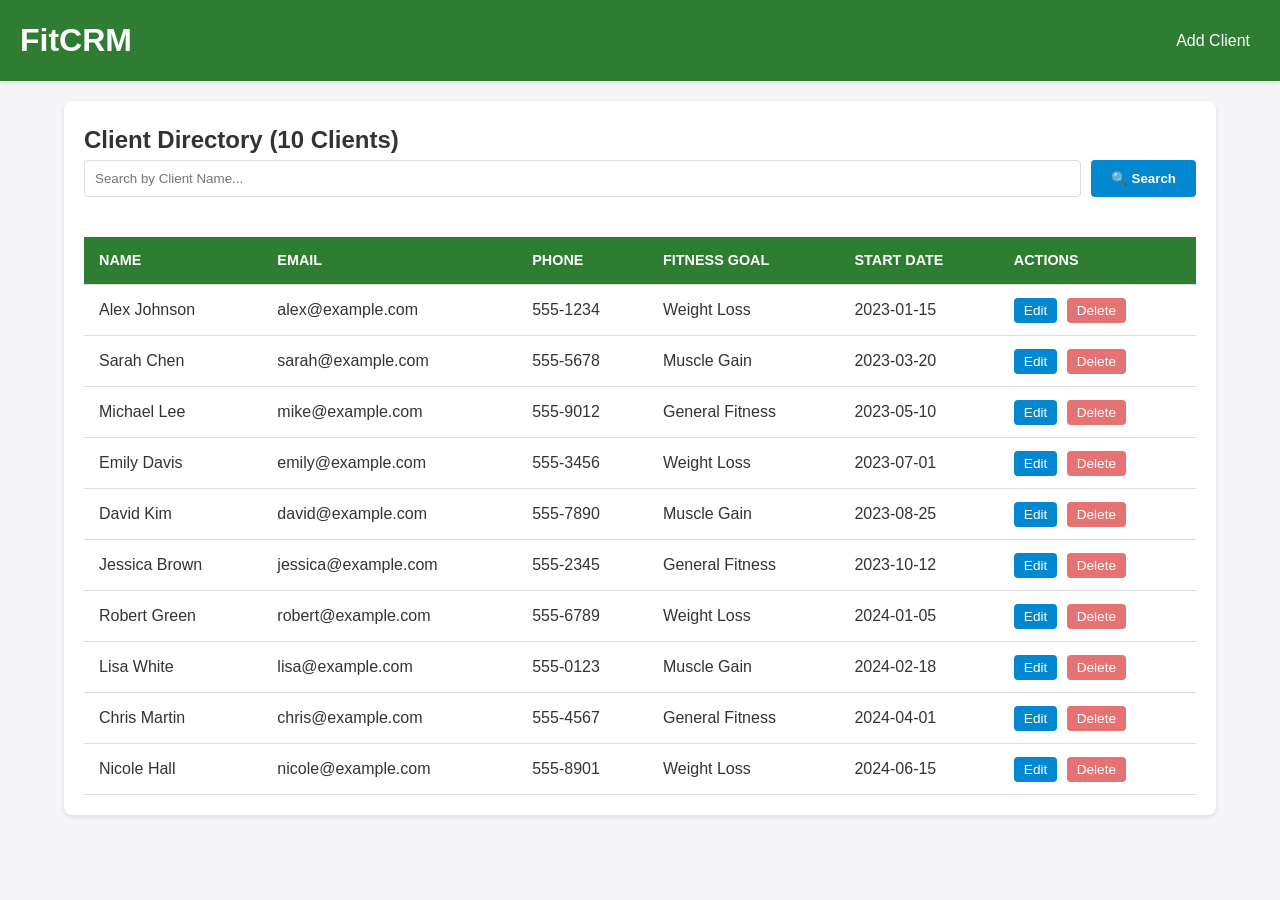
==== client-list.html @ e148c896 "Add files via upload" ====
<!DOCTYPE html>
<html lang="en">
<head>
    <meta charset="UTF-8">
    <meta name="viewport" content="width=device-width, initial-scale=1.0">
    <title>FitCRM - Client List</title>
    <link rel="stylesheet" href="css/styles.css">
</head>
<body>
    <header class="navbar">
        <h1><a href="index.html">FitCRM</a></h1>
        <nav>
            <a href="client-form.html">Add Client</a>
        </nav>
    </header>
    <main class="container">
        <h2>Client Directory (10 Clients)</h2>
        
        <div class="search-bar">
            <input type="text" id="clientSearch" placeholder="Search by Client Name...">
            <button class="button secondary">🔍 Search</button>
        </div>

        <div class="client-table-wrapper">
            <table>
                <thead>
                    <tr>
                        <th>Name</th>
                        <th>Email</th>
                        <th class="hide-on-mobile">Phone</th>
                        <th class="hide-on-mobile">Fitness Goal</th>
                        <th class="hide-on-mobile">Start Date</th>
                        <th>Actions</th>
                    </tr>
                </thead>
                <tbody>
                    <tr>
                        <td>Alex Johnson</td>
                        <td>alex@example.com</td>
                        <td class="hide-on-mobile">555-1234</td>
                        <td class="hide-on-mobile">Weight Loss</td>
                        <td class="hide-on-mobile">2023-01-15</td>
                        <td>
                            <button class="action-edit">Edit</button>
                            <button class="action-delete">Delete</button>
                        </td>
                    </tr>
                    <tr>
                        <td>Sarah Chen</td>
                        <td>sarah@example.com</td>
                        <td class="hide-on-mobile">555-5678</td>
                        <td class="hide-on-mobile">Muscle Gain</td>
                        <td class="hide-on-mobile">2023-03-20</td>
                        <td>
                            <button class="action-edit">Edit</button>
                            <button class="action-delete">Delete</button>
                        </td>
                    </tr>
                    <tr>
                        <td>Michael Lee</td>
                        <td>mike@example.com</td>
                        <td class="hide-on-mobile">555-9012</td>
                        <td class="hide-on-mobile">General Fitness</td>
                        <td class="hide-on-mobile">2023-05-10</td>
                        <td>
                            <button class="action-edit">Edit</button>
                            <button class="action-delete">Delete</button>
                        </td>
                    </tr>
                    <tr>
                        <td>Emily Davis</td>
                        <td>emily@example.com</td>
                        <td class="hide-on-mobile">555-3456</td>
                        <td class="hide-on-mobile">Weight Loss</td>
                        <td class="hide-on-mobile">2023-07-01</td>
                        <td>
                            <button class="action-edit">Edit</button>
                            <button class="action-delete">Delete</button>
                        </td>
                    </tr>
                    <tr>
                        <td>David Kim</td>
                        <td>david@example.com</td>
                        <td class="hide-on-mobile">555-7890</td>
                        <td class="hide-on-mobile">Muscle Gain</td>
                        <td class="hide-on-mobile">2023-08-25</td>
                        <td>
                            <button class="action-edit">Edit</button>
                            <button class="action-delete">Delete</button>
                        </td>
                    </tr>
                    <tr>
                        <td>Jessica Brown</td>
                        <td>jessica@example.com</td>
                        <td class="hide-on-mobile">555-2345</td>
                        <td class="hide-on-mobile">General Fitness</td>
                        <td class="hide-on-mobile">2023-10-12</td>
                        <td>
                            <button class="action-edit">Edit</button>
                            <button class="action-delete">Delete</button>
                        </td>
                    </tr>
                    <tr>
                        <td>Robert Green</td>
                        <td>robert@example.com</td>
                        <td class="hide-on-mobile">555-6789</td>
                        <td class="hide-on-mobile">Weight Loss</td>
                        <td class="hide-on-mobile">2024-01-05</td>
                        <td>
                            <button class="action-edit">Edit</button>
                            <button class="action-delete">Delete</button>
                        </td>
                    </tr>
                    <tr>
                        <td>Lisa White</td>
                        <td>lisa@example.com</td>
                        <td class="hide-on-mobile">555-0123</td>
                        <td class="hide-on-mobile">Muscle Gain</td>
                        <td class="hide-on-mobile">2024-02-18</td>
                        <td>
                            <button class="action-edit">Edit</button>
                            <button class="action-delete">Delete</button>
                        </td>
                    </tr>
                    <tr>
                        <td>Chris Martin</td>
                        <td>chris@example.com</td>
                        <td class="hide-on-mobile">555-4567</td>
                        <td class="hide-on-mobile">General Fitness</td>
                        <td class="hide-on-mobile">2024-04-01</td>
                        <td>
                            <button class="action-edit">Edit</button>
                            <button class="action-delete">Delete</button>
                        </td>
                    </tr>
                    <tr>
                        <td>Nicole Hall</td>
                        <td>nicole@example.com</td>
                        <td class="hide-on-mobile">555-8901</td>
                        <td class="hide-on-mobile">Weight Loss</td>
                        <td class="hide-on-mobile">2024-06-15</td>
                        <td>
                            <button class="action-edit">Edit</button>
                            <button class="action-delete">Delete</button>
                        </td>
                    </tr>
                </tbody>
            </table>
        </div>
    </main>
</body>
</html>
---- css/styles.css ----
/* Basic Reset and Variables */
:root {
    --primary-color: #2e7d32; /* A shade of green for fitness vibe */
    --secondary-color: #0288d1; /* A shade of blue */
    --background-color: #f4f4f9;
    --text-color: #333;
    --light-border: #ddd;
    --shadow: 0 2px 4px rgba(0,0,0,0.1);
}

* {
    box-sizing: border-box;
    margin: 0;
    padding: 0;
}

body {
    font-family: Arial, sans-serif;
    line-height: 1.6;
    color: var(--text-color);
    background-color: var(--background-color);
}

/* --- Layout and Containers --- */
.container {
    width: 90%;
    max-width: 1200px;
    margin: 20px auto;
    padding: 20px;
    background-color: white;
    border-radius: 8px;
    box-shadow: var(--shadow);
}

.centered-nav {
    text-align: center;
    padding: 40px;
}

/* --- Navigation Bar --- */
.navbar {
    background-color: var(--primary-color);
    color: white;
    padding: 15px 20px;
    display: flex;
    justify-content: space-between;
    align-items: center;
    box-shadow: var(--shadow);
}

.navbar h1 a {
    color: white;
    text-decoration: none;
}

.navbar nav a {
    color: white;
    text-decoration: none;
    padding: 5px 10px;
    border-radius: 4px;
    transition: background-color 0.3s;
}

.navbar nav a:hover {
    background-color: rgba(255, 255, 255, 0.2);
}

/* --- Buttons --- */
.button {
    display: inline-block;
    padding: 10px 20px;
    border: none;
    border-radius: 4px;
    cursor: pointer;
    text-decoration: none;
    font-weight: bold;
    transition: background-color 0.3s, opacity 0.3s;
    text-align: center;
}

.primary {
    background-color: var(--primary-color);
    color: white;
}

.primary:hover {
    background-color: #388e3c; /* Darker primary */
}

.secondary {
    background-color: var(--secondary-color);
    color: white;
}

.secondary:hover {
    background-color: #0277bd; /* Darker secondary */
}

.action-button {
    width: 100%;
    margin-top: 20px;
    font-size: 1.1em;
}

.main-navigation a {
    margin: 10px;
}

/* --- Form Styling (Flexbox/Grid for Layout) --- */
.client-form {
    padding: 20px 0;
}

.form-grid {
    /* Use CSS Grid for the two-column layout on desktop */
    display: grid;
    grid-template-columns: repeat(2, 1fr);
    gap: 20px;
}

.form-group {
    display: flex;
    flex-direction: column;
}

.form-group label {
    margin-bottom: 5px;
    font-weight: bold;
}

.form-group input,
.form-group select {
    padding: 10px;
    border: 1px solid var(--light-border);
    border-radius: 4px;
    font-size: 1em;
}

.large-group {
    /* Make the 'Fitness Goal' span across the full width */
    grid-column: 1 / -1;
}


/* --- Client List (Table Styling) --- */
.client-table-wrapper {
    overflow-x: auto; /* Allows horizontal scrolling on small screens */
}

table {
    width: 100%;
    border-collapse: collapse;
    margin-top: 20px;
}

th, td {
    padding: 12px 15px;
    text-align: left;
    border-bottom: 1px solid var(--light-border);
}

th {
    background-color: var(--primary-color);
    color: white;
    font-weight: bold;
    text-transform: uppercase;
    font-size: 0.9em;
}

tbody tr:hover {
    background-color: #e8f5e9; /* Light green hover effect */
}

/* Action Buttons in Table */
td button {
    padding: 5px 10px;
    margin-right: 5px;
    border: none;
    border-radius: 4px;
    cursor: pointer;
    font-size: 0.85em;
}

.action-edit {
    background-color: var(--secondary-color);
    color: white;
}

.action-delete {
    background-color: #e57373; /* Light red */
    color: white;
}

/* Search Bar (Flexbox) */
.search-bar {
    display: flex;
    gap: 10px;
    margin-bottom: 20px;
    align-items: stretch;
}

.search-bar input {
    flex-grow: 1;
    padding: 10px;
    border: 1px solid var(--light-border);
    border-radius: 4px;
}


/* --- Responsive Design (Media Queries) --- */

/* Mobile view (screens up to 768px) */
@media (max-width: 768px) {
    
    .container {
        width: 100%;
        margin: 0;
        border-radius: 0;
        box-shadow: none;
        padding: 10px;
    }

    /* Forms: Stack columns vertically */
    .form-grid {
        grid-template-columns: 1fr;
    }
    
    .large-group {
        grid-column: 1 / 1; /* Reset to single column */
    }

    /* Table: Hide less crucial columns */
    .hide-on-mobile {
        display: none;
    }

    /* Table Actions: Make buttons full width if necessary, or stack them */
    td button {
        display: block;
        width: 100%;
        margin: 5px 0;
    }
    
    /* Search Bar: Stack input and button */
    .search-bar {
        flex-direction: column;
    }
}

/* Small adjustments for very small screens (phones) */
@media (max-width: 480px) {
    .navbar {
        flex-direction: column;
        text-align: center;
        padding: 10px;
    }
    .navbar nav {
        margin-top: 10px;
    }
    
    /* Ensure the table is still readable */
    th, td {
        padding: 8px 10px;
    }
}
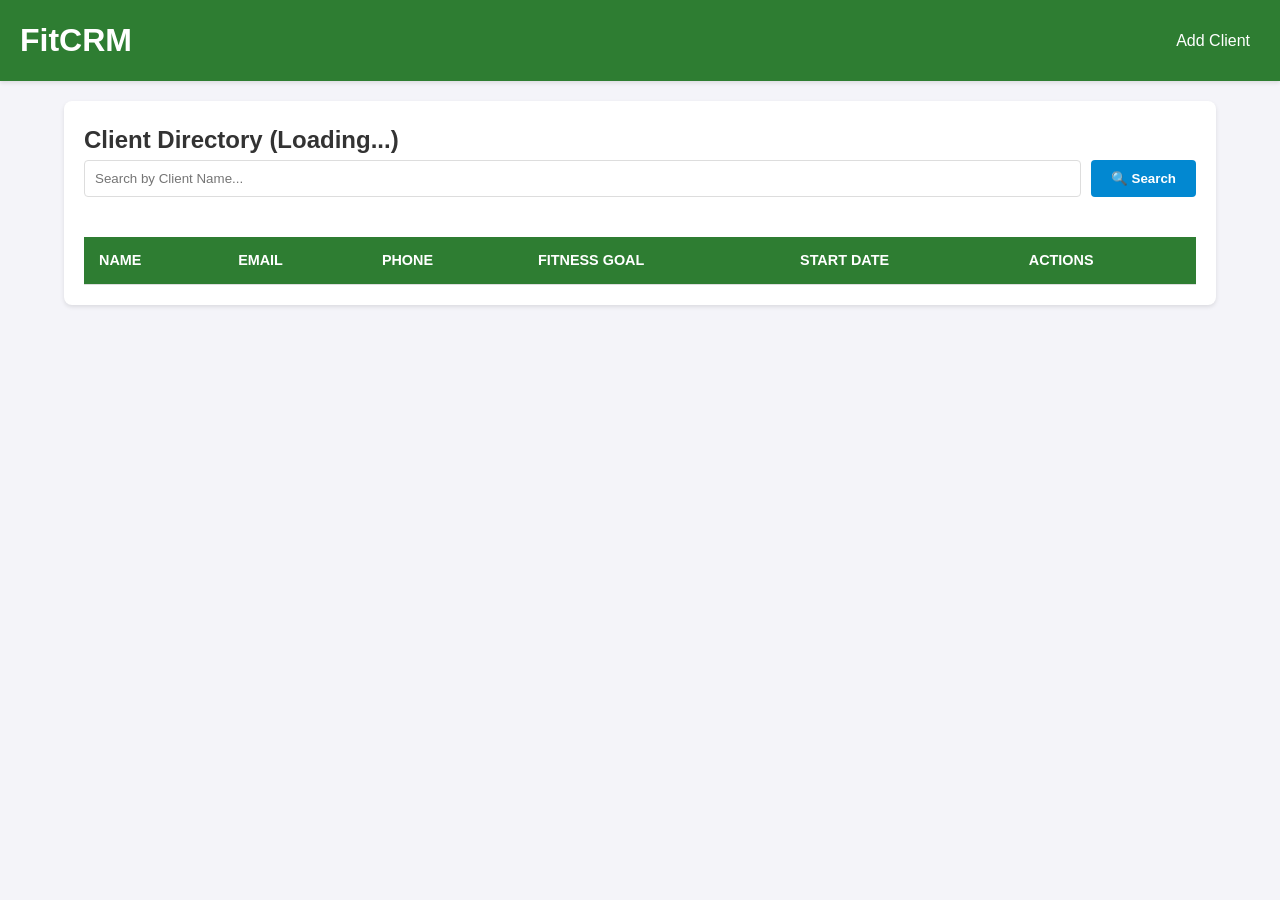
==== commit 894d92d9: "Update client-list.html" ====
--- a/client-list.html
+++ b/client-list.html
@@ -14,11 +14,11 @@
         </nav>
     </header>
     <main class="container">
-        <h2>Client Directory (10 Clients)</h2>
+        <h2>Client Directory (Loading...)</h2> 
         
         <div class="search-bar">
             <input type="text" id="clientSearch" placeholder="Search by Client Name...">
-            <button class="button secondary">🔍 Search</button>
+            <button class="button secondary" id="searchButton">🔍 Search</button>
         </div>
 
         <div class="client-table-wrapper">
@@ -33,120 +33,11 @@
                         <th>Actions</th>
                     </tr>
                 </thead>
-                <tbody>
-                    <tr>
-                        <td>Alex Johnson</td>
-                        <td>alex@example.com</td>
-                        <td class="hide-on-mobile">555-1234</td>
-                        <td class="hide-on-mobile">Weight Loss</td>
-                        <td class="hide-on-mobile">2023-01-15</td>
-                        <td>
-                            <button class="action-edit">Edit</button>
-                            <button class="action-delete">Delete</button>
-                        </td>
-                    </tr>
-                    <tr>
-                        <td>Sarah Chen</td>
-                        <td>sarah@example.com</td>
-                        <td class="hide-on-mobile">555-5678</td>
-                        <td class="hide-on-mobile">Muscle Gain</td>
-                        <td class="hide-on-mobile">2023-03-20</td>
-                        <td>
-                            <button class="action-edit">Edit</button>
-                            <button class="action-delete">Delete</button>
-                        </td>
-                    </tr>
-                    <tr>
-                        <td>Michael Lee</td>
-                        <td>mike@example.com</td>
-                        <td class="hide-on-mobile">555-9012</td>
-                        <td class="hide-on-mobile">General Fitness</td>
-                        <td class="hide-on-mobile">2023-05-10</td>
-                        <td>
-                            <button class="action-edit">Edit</button>
-                            <button class="action-delete">Delete</button>
-                        </td>
-                    </tr>
-                    <tr>
-                        <td>Emily Davis</td>
-                        <td>emily@example.com</td>
-                        <td class="hide-on-mobile">555-3456</td>
-                        <td class="hide-on-mobile">Weight Loss</td>
-                        <td class="hide-on-mobile">2023-07-01</td>
-                        <td>
-                            <button class="action-edit">Edit</button>
-                            <button class="action-delete">Delete</button>
-                        </td>
-                    </tr>
-                    <tr>
-                        <td>David Kim</td>
-                        <td>david@example.com</td>
-                        <td class="hide-on-mobile">555-7890</td>
-                        <td class="hide-on-mobile">Muscle Gain</td>
-                        <td class="hide-on-mobile">2023-08-25</td>
-                        <td>
-                            <button class="action-edit">Edit</button>
-                            <button class="action-delete">Delete</button>
-                        </td>
-                    </tr>
-                    <tr>
-                        <td>Jessica Brown</td>
-                        <td>jessica@example.com</td>
-                        <td class="hide-on-mobile">555-2345</td>
-                        <td class="hide-on-mobile">General Fitness</td>
-                        <td class="hide-on-mobile">2023-10-12</td>
-                        <td>
-                            <button class="action-edit">Edit</button>
-                            <button class="action-delete">Delete</button>
-                        </td>
-                    </tr>
-                    <tr>
-                        <td>Robert Green</td>
-                        <td>robert@example.com</td>
-                        <td class="hide-on-mobile">555-6789</td>
-                        <td class="hide-on-mobile">Weight Loss</td>
-                        <td class="hide-on-mobile">2024-01-05</td>
-                        <td>
-                            <button class="action-edit">Edit</button>
-                            <button class="action-delete">Delete</button>
-                        </td>
-                    </tr>
-                    <tr>
-                        <td>Lisa White</td>
-                        <td>lisa@example.com</td>
-                        <td class="hide-on-mobile">555-0123</td>
-                        <td class="hide-on-mobile">Muscle Gain</td>
-                        <td class="hide-on-mobile">2024-02-18</td>
-                        <td>
-                            <button class="action-edit">Edit</button>
-                            <button class="action-delete">Delete</button>
-                        </td>
-                    </tr>
-                    <tr>
-                        <td>Chris Martin</td>
-                        <td>chris@example.com</td>
-                        <td class="hide-on-mobile">555-4567</td>
-                        <td class="hide-on-mobile">General Fitness</td>
-                        <td class="hide-on-mobile">2024-04-01</td>
-                        <td>
-                            <button class="action-edit">Edit</button>
-                            <button class="action-delete">Delete</button>
-                        </td>
-                    </tr>
-                    <tr>
-                        <td>Nicole Hall</td>
-                        <td>nicole@example.com</td>
-                        <td class="hide-on-mobile">555-8901</td>
-                        <td class="hide-on-mobile">Weight Loss</td>
-                        <td class="hide-on-mobile">2024-06-15</td>
-                        <td>
-                            <button class="action-edit">Edit</button>
-                            <button class="action-delete">Delete</button>
-                        </td>
-                    </tr>
-                </tbody>
+                <tbody id="clientTableBody">
+                    </tbody>
             </table>
         </div>
     </main>
+    <script src="js/main.js"></script>
 </body>
 </html>
